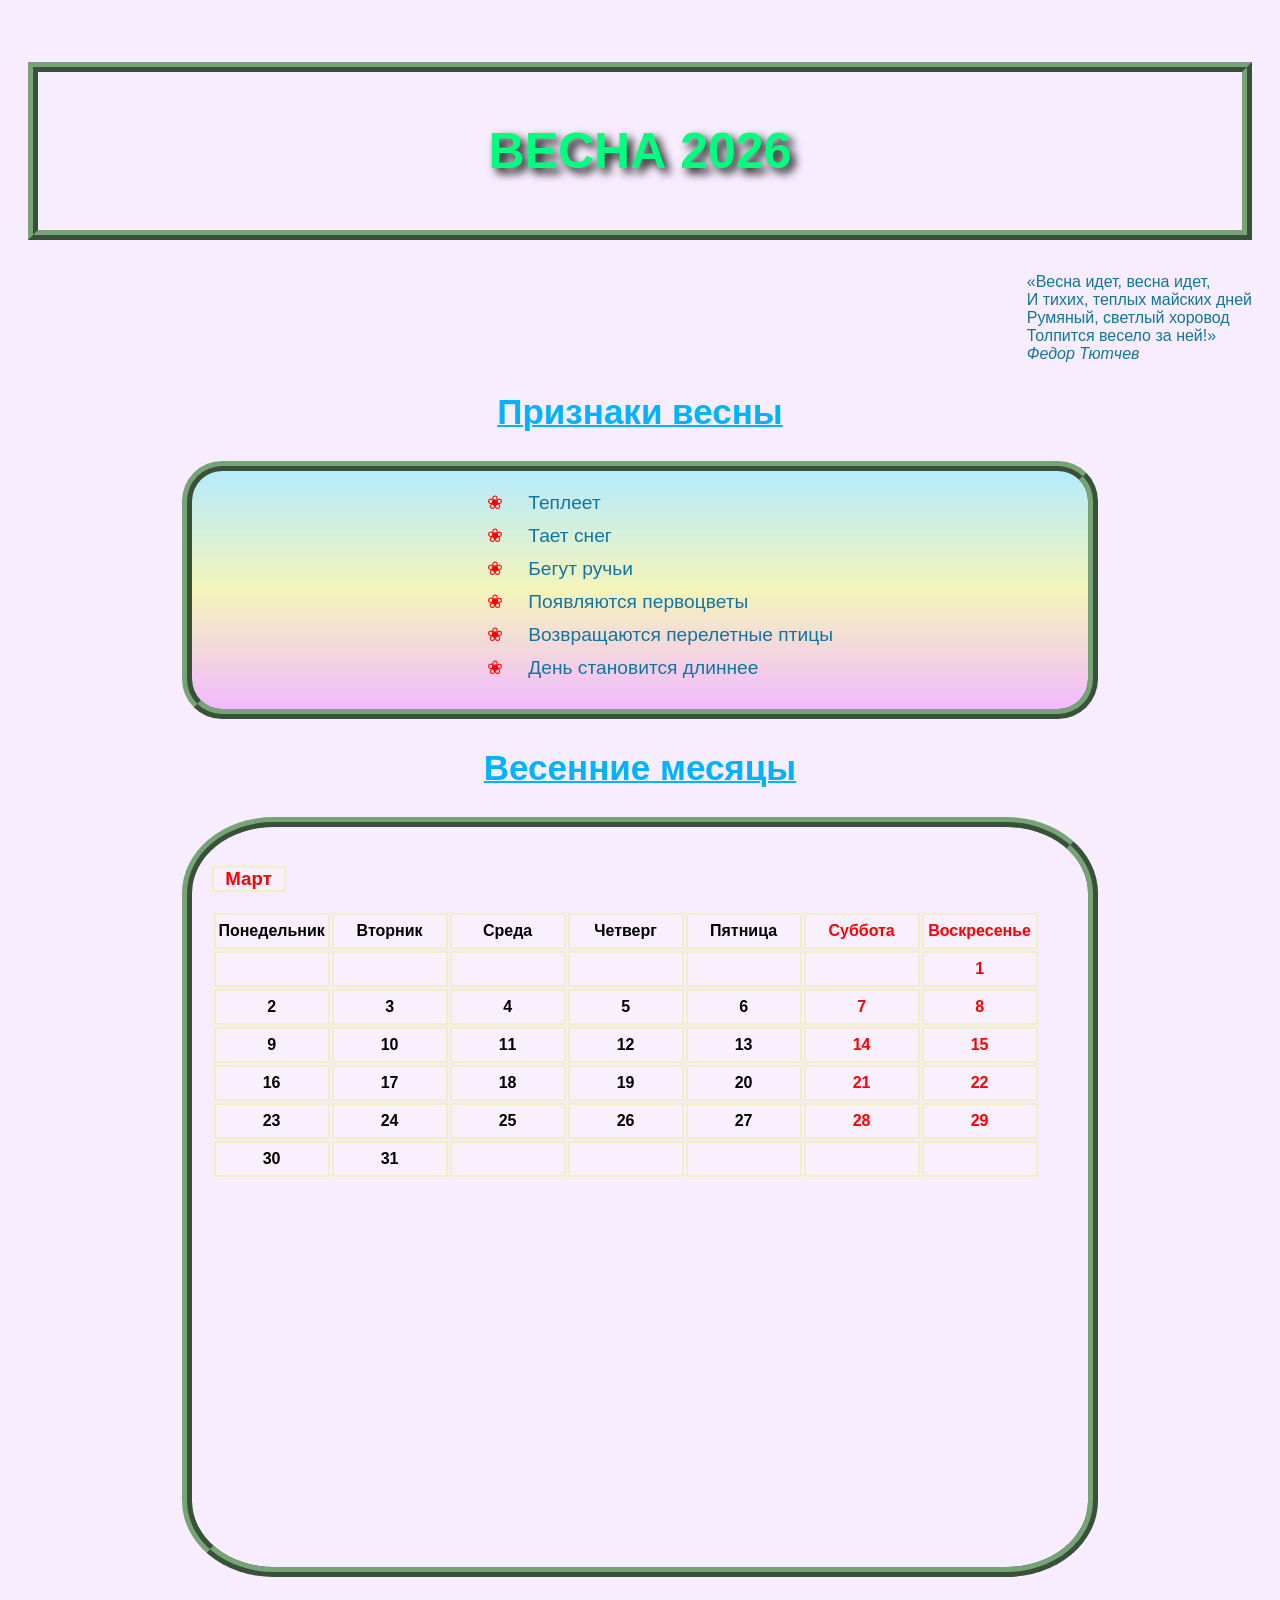
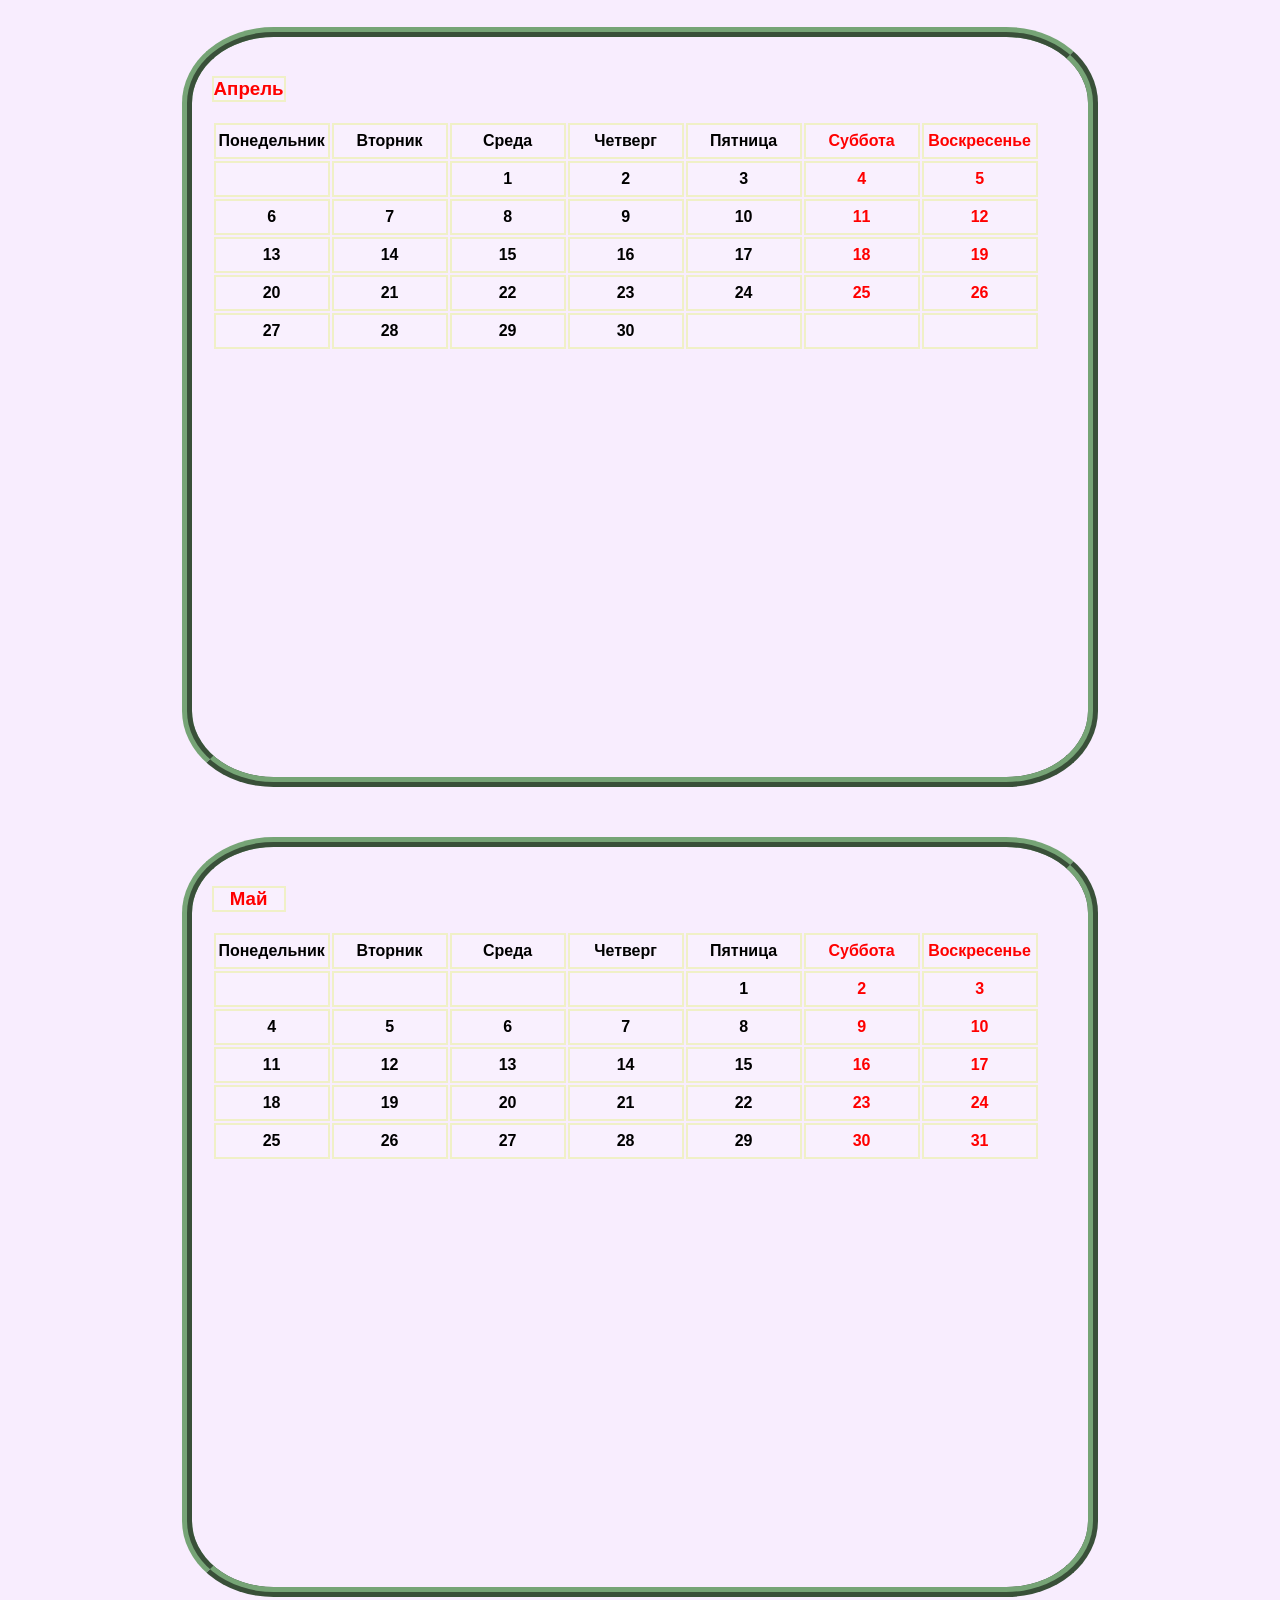
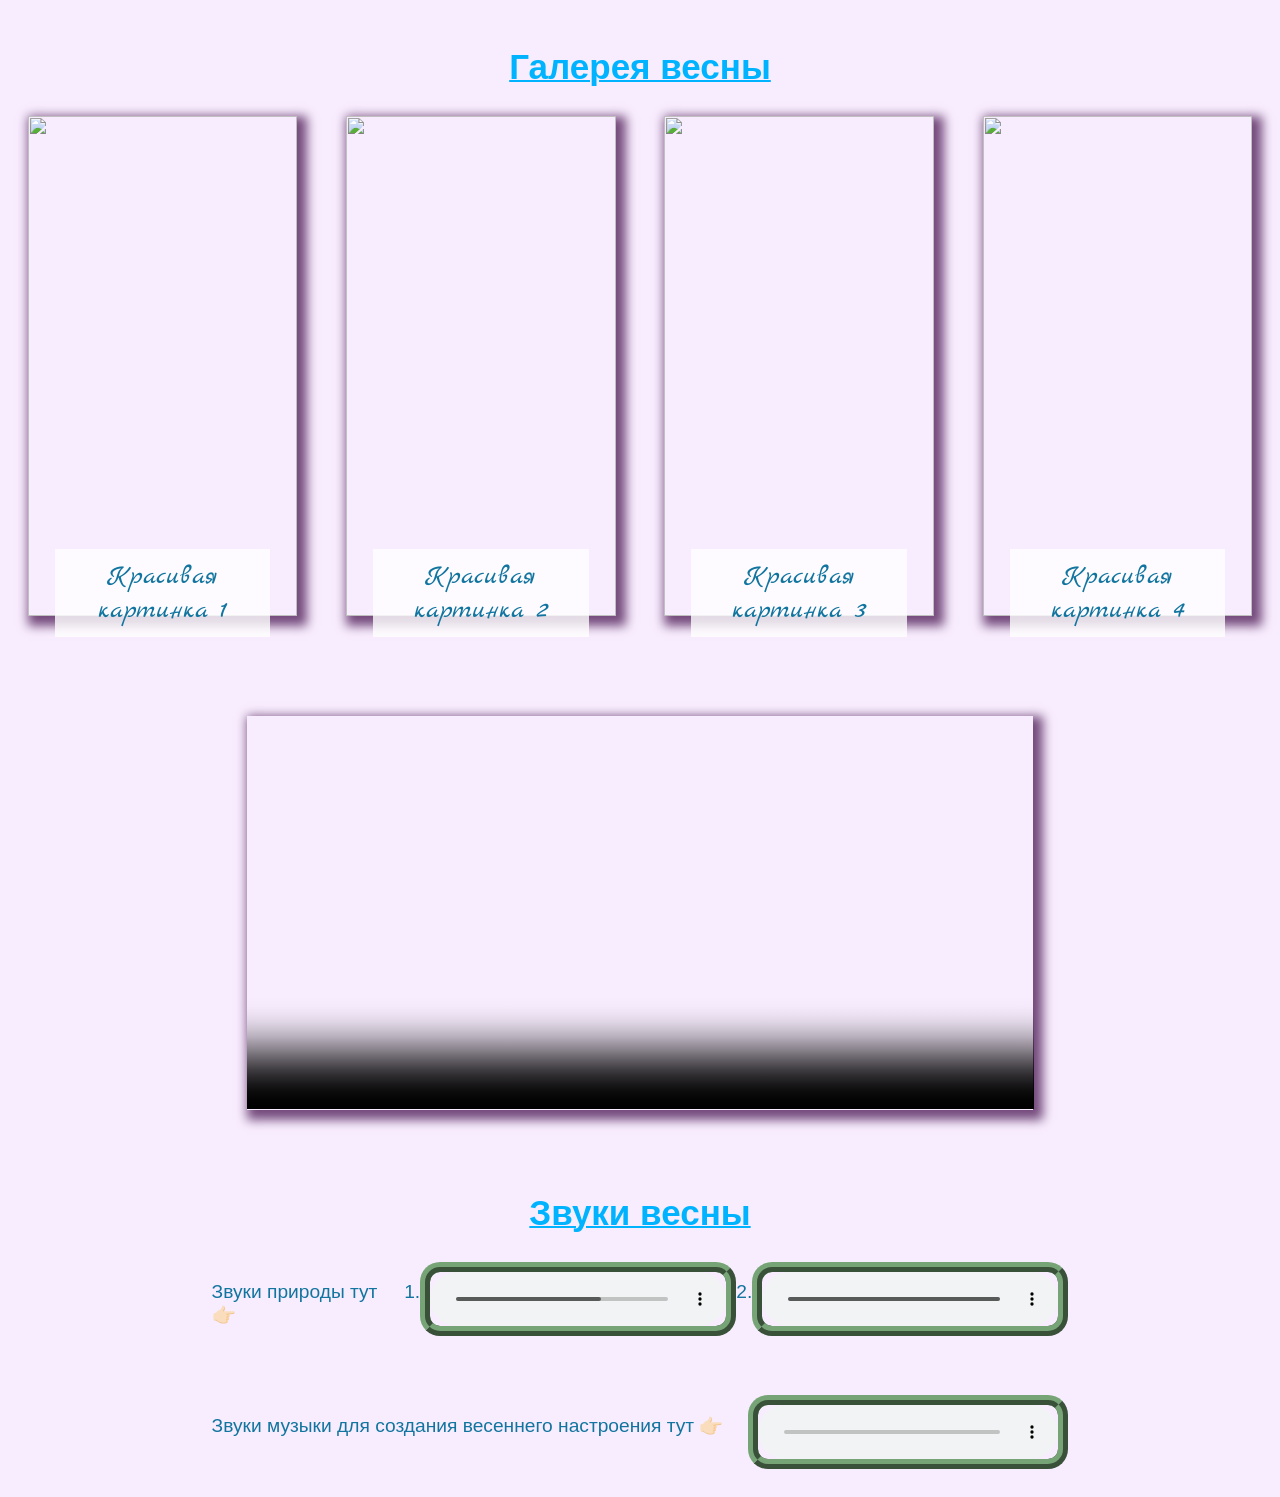
==== spring.html @ 1e2d11be "Add files via upload" ====
<!DOCTYPE html>
<html lang="ru">
<head>
    <meta charset="UTF-8">
    <meta name="viewport" content="width=device-width, initial-scale=1.0">
    <title>Весна</title>
    <link rel="stylesheet" href="seasons.css">
</head>
<body>
    <h1 style = 'background-image: url("https://pictures.pibig.info/uploads/posts/2023-04/1681261906_pictures-pibig-info-p-risunok-vesennii-dozhd-vkontakte-12.jpg"); 
    background-size: cover; 
    padding: 50px; 
    text-align: center; 
    color: springgreen;
    text-shadow: 5px 5px 10px black; 
    font-size: 50px;
    border: 10px ridge rgb(118, 164, 118)'>ВЕСНА 2026</h1>
<p id = "poem">
       <q>Весна идет, весна идет,<br>
И тихих, теплых майских дней<br>
Румяный, светлый хоровод<br>
Толпится весело за ней!</q><br>
      <cite>Федор Тютчев</cite>
</p>
<h2>Признаки весны</h2>
<section id="priznaki">
<ul>
<li>Теплеет</li>
<li>Тает снег</li>
<li>Бегут ручьи</li>
<li>Появляются первоцветы</li>
<li>Возвращаются перелетные птицы</li>
<li>День становится длиннее</li>
</ul>
</section>
<h2>Весенние месяцы</h2>
<ol>
<li class="march">
    <h3>Март</h3>
  <table>
    <thead>
        <th>Понедельник</th>
        <th>Вторник</th>
        <th>Среда</th>
        <th>Четверг</th>
        <th>Пятница</th>
        <th class = 'weekend'>Суббота</th>
        <th class = 'weekend'>Воскресенье</th>
    </thead>
<tr>
    <td></td>
    <td></td>
    <td></td>
    <td></td>
    <td></td>
    <td></td>
    <td class = 'weekend'>1</td>
</tr>
<tr>
    <td>2</td>
    <td>3</td>
    <td>4</td>
    <td>5</td>
    <td>6</td>
    <td class = 'weekend'>7</td>
    <td class = 'weekend'>8</td>
</tr>
<tr>
    <td>9</td>
    <td>10</td>
    <td>11</td>
    <td>12</td>
    <td>13</td>
    <td class = 'weekend'>14</td>
    <td class = 'weekend'>15</td>
</tr>
<tr>
    <td>16</td>
    <td>17</td>
    <td>18</td>
    <td>19</td>
    <td>20</td>
    <td class = 'weekend'>21</td>
    <td class = 'weekend'>22</td>
</tr>
<tr>
    <td>23</td>
    <td>24</td>
    <td>25</td>
    <td>26</td>
    <td>27</td>
    <td class = 'weekend'>28</td>
    <td class = 'weekend'>29</td>
</tr>
<tr>
    <td>30</td>
    <td>31</td>
    <td></td>
    <td></td>
    <td></td>
    <td></td>
    <td></td>
</tr>
</table>
<!-- <img src="https://i.pinimg.com/736x/4f/0c/9d/4f0c9d78fb6bd29482d034f718188f64.jpg" alt="">   -->
</li>
<li class = 'april'><h3>Апрель</h3>
  <table>
    <thead>
        <th>Понедельник</th>
        <th>Вторник</th>
        <th>Среда</th>
        <th>Четверг</th>
        <th>Пятница</th>
        <th class = 'weekend'>Суббота</th>
        <th class = 'weekend'>Воскресенье</th>
    </thead>
<tr>
    <td></td>
    <td></td>
    <td>1</td>
    <td>2</td>
    <td>3</td>
    <td class = 'weekend'>4</td>
    <td class = 'weekend'>5</td>
</tr>
<tr>
    <td>6</td>
    <td>7</td>
    <td>8</td>
    <td>9</td>
    <td>10</td>
    <td class = 'weekend'>11</td>
    <td class = 'weekend'>12</td>
</tr>
<tr>
    <td>13</td>
    <td>14</td>
    <td>15</td>
    <td>16</td>
    <td>17</td>
    <td class = 'weekend'>18</td>
    <td class = 'weekend'>19</td>
</tr>
<tr>
    <td>20</td>
    <td>21</td>
    <td>22</td>
    <td>23</td>
    <td>24</td>
    <td class = 'weekend'>25</td>
    <td class = 'weekend'>26</td>
</tr>
<tr>
    <td>27</td>
    <td>28</td>
    <td>29</td>
    <td>30</td>
    <td></td>
    <td></td>
    <td></td>
</tr>
</table>  
<!-- <img src="https://img-fotki.yandex.ru/get/9254/86441892.943/0_1167e1_9d5d6444_XL.jpg" alt=""> -->
</li>
<li class = 'may'><h3>Май</h3>
  <table>
    <thead>
        <th>Понедельник</th>
        <th>Вторник</th>
        <th>Среда</th>
        <th>Четверг</th>
        <th>Пятница</th>
        <th class = 'weekend'>Суббота</th>
        <th class = 'weekend'>Воскресенье</th>
    </thead>
    <tr>
    <td></td>
    <td></td>
    <td></td>
    <td></td>
    <td>1</td>
    <td class = 'weekend'>2</td>
    <td class = 'weekend'>3</td>
</tr>
<tr>
    <td>4</td>
    <td>5</td>
    <td>6</td>
    <td>7</td>
    <td>8</td>
    <td class = 'weekend'>9</td>
    <td class = 'weekend'>10</td>
</tr>
<tr>
    <td>11</td>
    <td>12</td>
    <td>13</td>
    <td>14</td>
    <td>15</td>
    <td class = 'weekend'>16</td>
    <td class = 'weekend'>17</td>
</tr>
<tr>
    <td>18</td>
    <td>19</td>
    <td>20</td>
    <td>21</td>
    <td>22</td>
    <td class = 'weekend'>23</td>
    <td class = 'weekend'>24</td>
</tr>
<tr>
    <td>25</td>
    <td>26</td>
    <td>27</td>
    <td>28</td>
    <td>29</td>
    <td class = 'weekend'>30</td>
    <td class = 'weekend'>31</td>
</tr>
</table>
<!-- <img src="https://cdn.myslo.ru/Content/Contents/7e/00/bbe6-8114-4cbf-9628-15a6b4bb5f5a/12abc459-2d85-486b-8e3b-3a6165fcfefd.jpg" alt="">   -->
</li>
</ol>
<h2>Галерея весны</h2>
<section id = "gallery">
    <figure>
        <img src="https://plus.unsplash.com/premium_photo-1673799490772-2ea0b711e43b?w=600&auto=format&fit=crop&q=60&ixlib=rb-4.1.0&ixid=M3wxMjA3fDB8MHxzZWFyY2h8MXx8c3ByaW5nfGVufDB8fDB8fHww" alt="">
        <figcaption>Красивая картинка 1</figcaption>
    </figure>
    <figure>
         <img src= "https://images.unsplash.com/photo-1522748906645-95d8adfd52c7?w=600&auto=format&fit=crop&q=60&ixlib=rb-4.1.0&ixid=M3wxMjA3fDB8MHxzZWFyY2h8Nnx8c3ByaW5nfGVufDB8fDB8fHww" alt="">
        <figcaption>Красивая картинка 2</figcaption>
    </figure>
    <figure>
         <img src="https://images.unsplash.com/photo-1493589976221-c2357c31ad77?q=80&w=687&auto=format&fit=crop&ixlib=rb-4.1.0&ixid=M3wxMjA3fDB8MHxwaG90by1wYWdlfHx8fGVufDB8fHx8fA%3D%3D" alt="">
        <figcaption>Красивая картинка 3</figcaption>
    </figure>
    <figure>
         <img src="https://images.unsplash.com/photo-1597205820234-31fd66836ca2?w=600&auto=format&fit=crop&q=60&ixlib=rb-4.1.0&ixid=M3wxMjA3fDB8MHxzZWFyY2h8NTB8fHNwcmluZ3xlbnwwfHwwfHx8MA%3D%3D" alt="">
        <figcaption>Красивая картинка 4</figcaption>
    </figure>
</section>
<section id = "film">
    <video src="video/6015597-cherry-blossom-1920x1080_NgDYeVr4.mp4" controls poster="https://images.unsplash.com/photo-1503919483171-9ffc1debc390?q=80&w=1170&auto=format&fit=crop&ixlib=rb-4.1.0&ixid=M3wxMjA3fDB8MHxwaG90by1wYWdlfHx8fGVufDB8fHx8fA%3D%3D"></video>
</section>
<h2>Звуки весны</h2>
<section id = "sounds">
    <p>Звуки природы тут 👉🏻</p>
    <p>1.</p><audio src="audio/zvuk-vesennej-kapeli-1.mp3" controls></audio>
    <p>2.</p><audio src="audio/spring-forest-birds-sounds.mp3" controls></audio>
</section>
<section id = "music">
    <p>Звуки музыки для создания весеннего настроения тут 👉🏻</p><audio src="http://radio.promedia.ru/jazzfm-feo" controls></audio>
</section>
</body>
</html>
---- seasons.css ----
body{
    background-color: rgb(248, 237, 254);
    padding: 20px;
    font-family:'Lucida Sans', 'Lucida Sans Regular', 'Lucida Grande', 'Lucida Sans Unicode', Geneva, Verdana, sans-serif;
}

#poem{
    width: fit-content;
    margin-left: auto;
    color: rgb(18, 117, 159);
    /* border: 2px solid black;    */
}

ul li{
 list-style-type: none;
 margin-bottom: 10px;
 color: rgb(18, 117, 159);
}

ul li::before{
  content: '❀ ';
  color: red;
  margin-right: 20px;
}

ul{
    width: fit-content;
    margin: auto;
    font-size: 1.2em;
}

h2{
    color: rgb(0, 179, 255);
    text-decoration: 2px underline rgb(0, 179, 255);
   font-size: 35px;
   text-align: center;
}

.weekend{
    color: red;
}

th, td{
    border: 2px solid rgb(240, 240, 199);
    width: 110px;
    height: 30px;
    text-align: center;
    font-weight:bolder;
    background-color: rgba(249, 242, 253, 0.4);
}

th:hover, td:hover{
    background-color: rgba(249, 242, 253, 0.8);
}

h3{
    color: red;
    background-color: rgba(249, 242, 253, 0.4);
    width: 70px;
    text-align: center; 
    border: 2px solid rgb(240, 240, 199);
}

/* img{
    width: 400px;
} */

.april{
    background-image: url(https://img-fotki.yandex.ru/get/9254/86441892.943/0_1167e1_9d5d6444_XL.jpg);
}

.may{
    background-image: url(https://cdn.myslo.ru/Content/Contents/7e/00/bbe6-8114-4cbf-9628-15a6b4bb5f5a/12abc459-2d85-486b-8e3b-3a6165fcfefd.jpg);
}

.march{
    background-image: url(https://i.pinimg.com/736x/4f/0c/9d/4f0c9d78fb6bd29482d034f718188f64.jpg);
}

.march, .april, .may{
    width: 70%;
    height: 700px;
    background-repeat: no-repeat;
    background-size: cover;
    padding: 20px;
    margin: auto;
    margin-bottom: 50px;
    border-radius: 10%;  
    border: 10px ridge rgb(118, 164, 118); 
}


ol{
    margin: 0;
    /* list-style-position: inside; */
    list-style-type: none;
    padding: 0;
}

#priznaki{
    background: linear-gradient(#82eafa90, #f0fa828b, #efa8ffbc);
    width: 70%;
    margin: auto;
    border-radius: 40px;
    border: 10px ridge rgb(118, 164, 118);
    padding: 20px;
}

#gallery{
    display: flex;
    justify-content: space-between;
}

#gallery figure{
    width: 22%;
    height: 500px;
    margin: 0;
    box-shadow: 5px 5px 10px 5px #754B7D;
    position: relative;
}

figure img{
    width: 100%;
    height: 500px;
    object-fit: cover;
    position: relative;
    z-index: -1;
}

figure{
    transition: 0.5s;
}

figure:hover{
    transform: scale(1.1);
}


@font-face {
    font-family: marck;
    src: url(fonts/Marck_Script/MarckScript-Regular.ttf);
}

figcaption{
    text-align: center;
    font-family: marck;
    font-size: 1.7em;
    margin: -71px auto;
    /* width: fit-content; */
    background-color: rgba(255, 255, 255, 0.796);
    padding: 10px;
    box-sizing: border-box;
    z-index: 1;
    width: 80%;
    color: rgb(18, 117, 159);
}

#film{
   text-align: center;
   padding: 50px;
   margin-top: 50px;
}

#film video{
    width: 70%;
    box-shadow: 5px 5px 10px 5px #754B7D;
}

#music{
    width: 70%;
    display: flex;
    color: rgb(18, 117, 159);
    font-size: 1.2em;
    justify-content: space-between;
    margin: auto;
    margin-top: 50px;
}

audio{
     border: 10px ridge rgb(118, 164, 118);
     border-radius: 20px; 
}

#sounds{
    width: 70%;
    display: flex;
    color: rgb(18, 117, 159);
    font-size: 1.2em;
    justify-content: space-between;
    margin: auto;
}
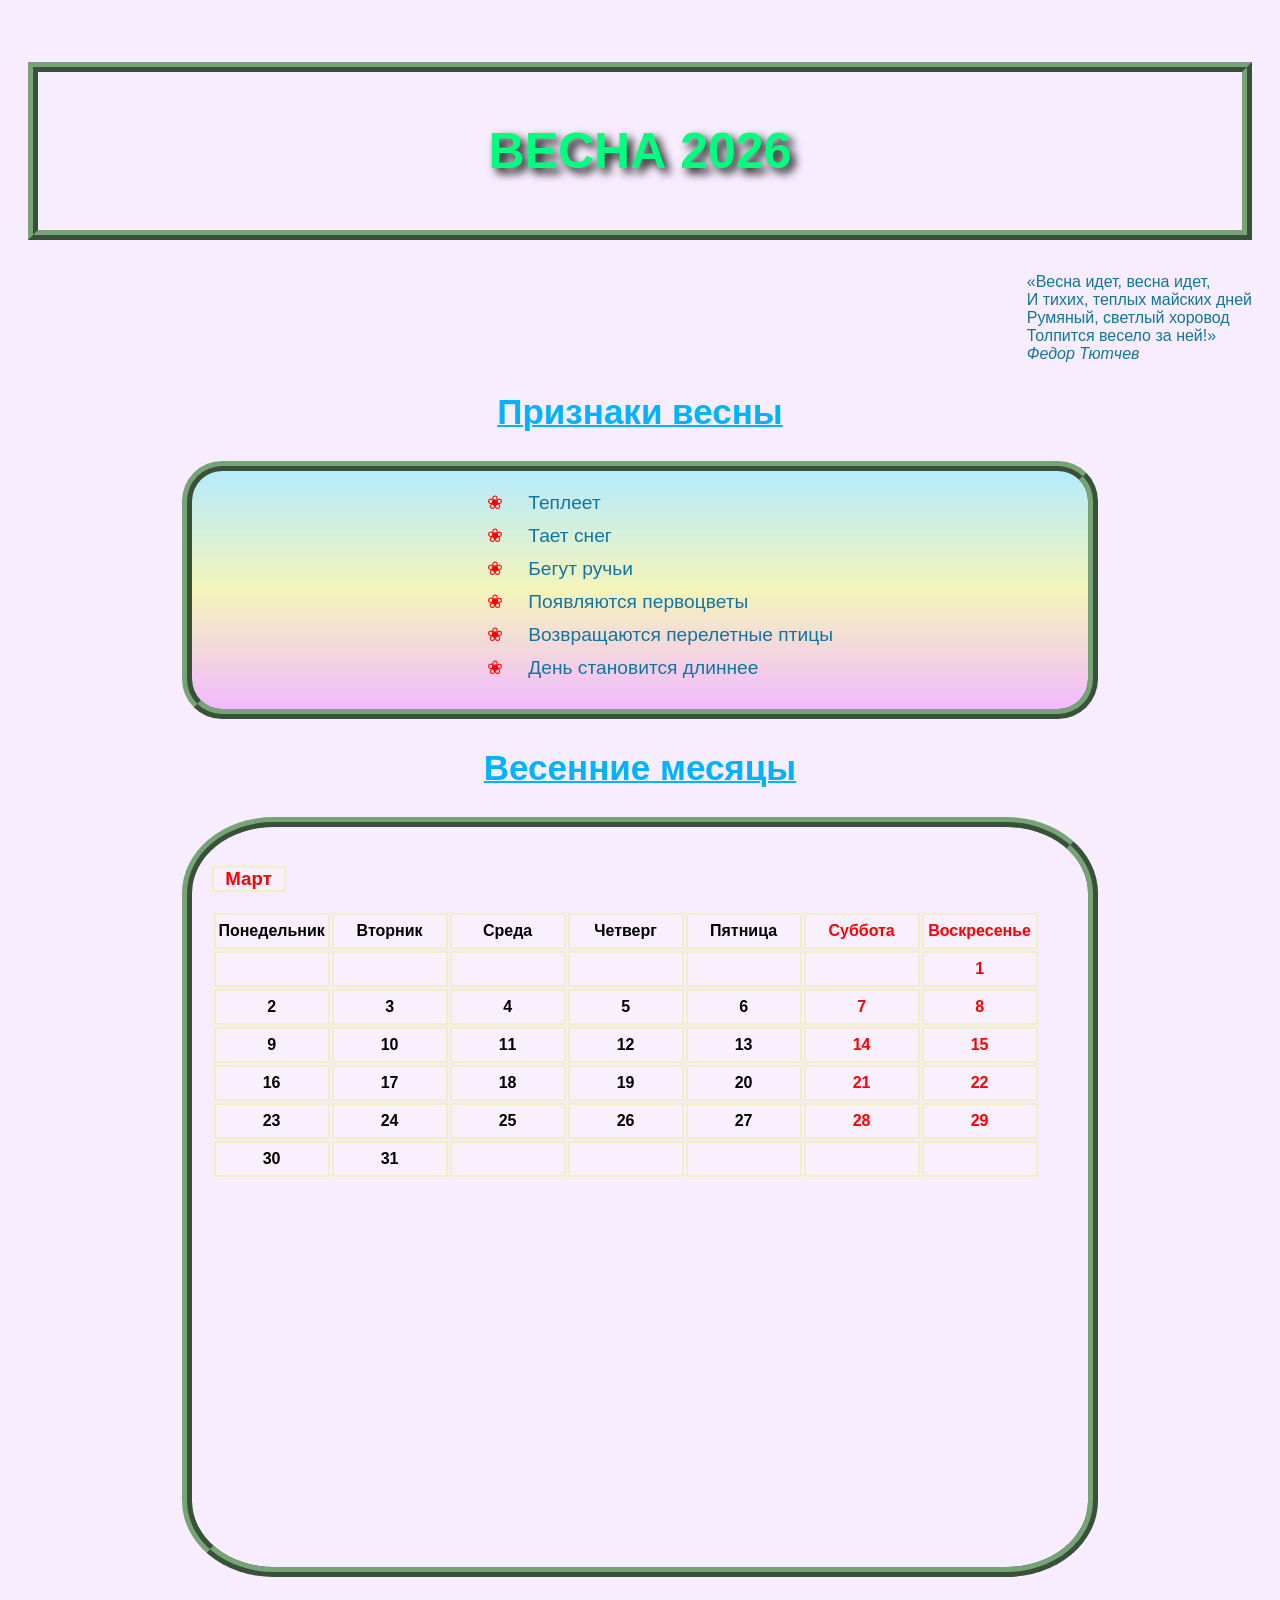
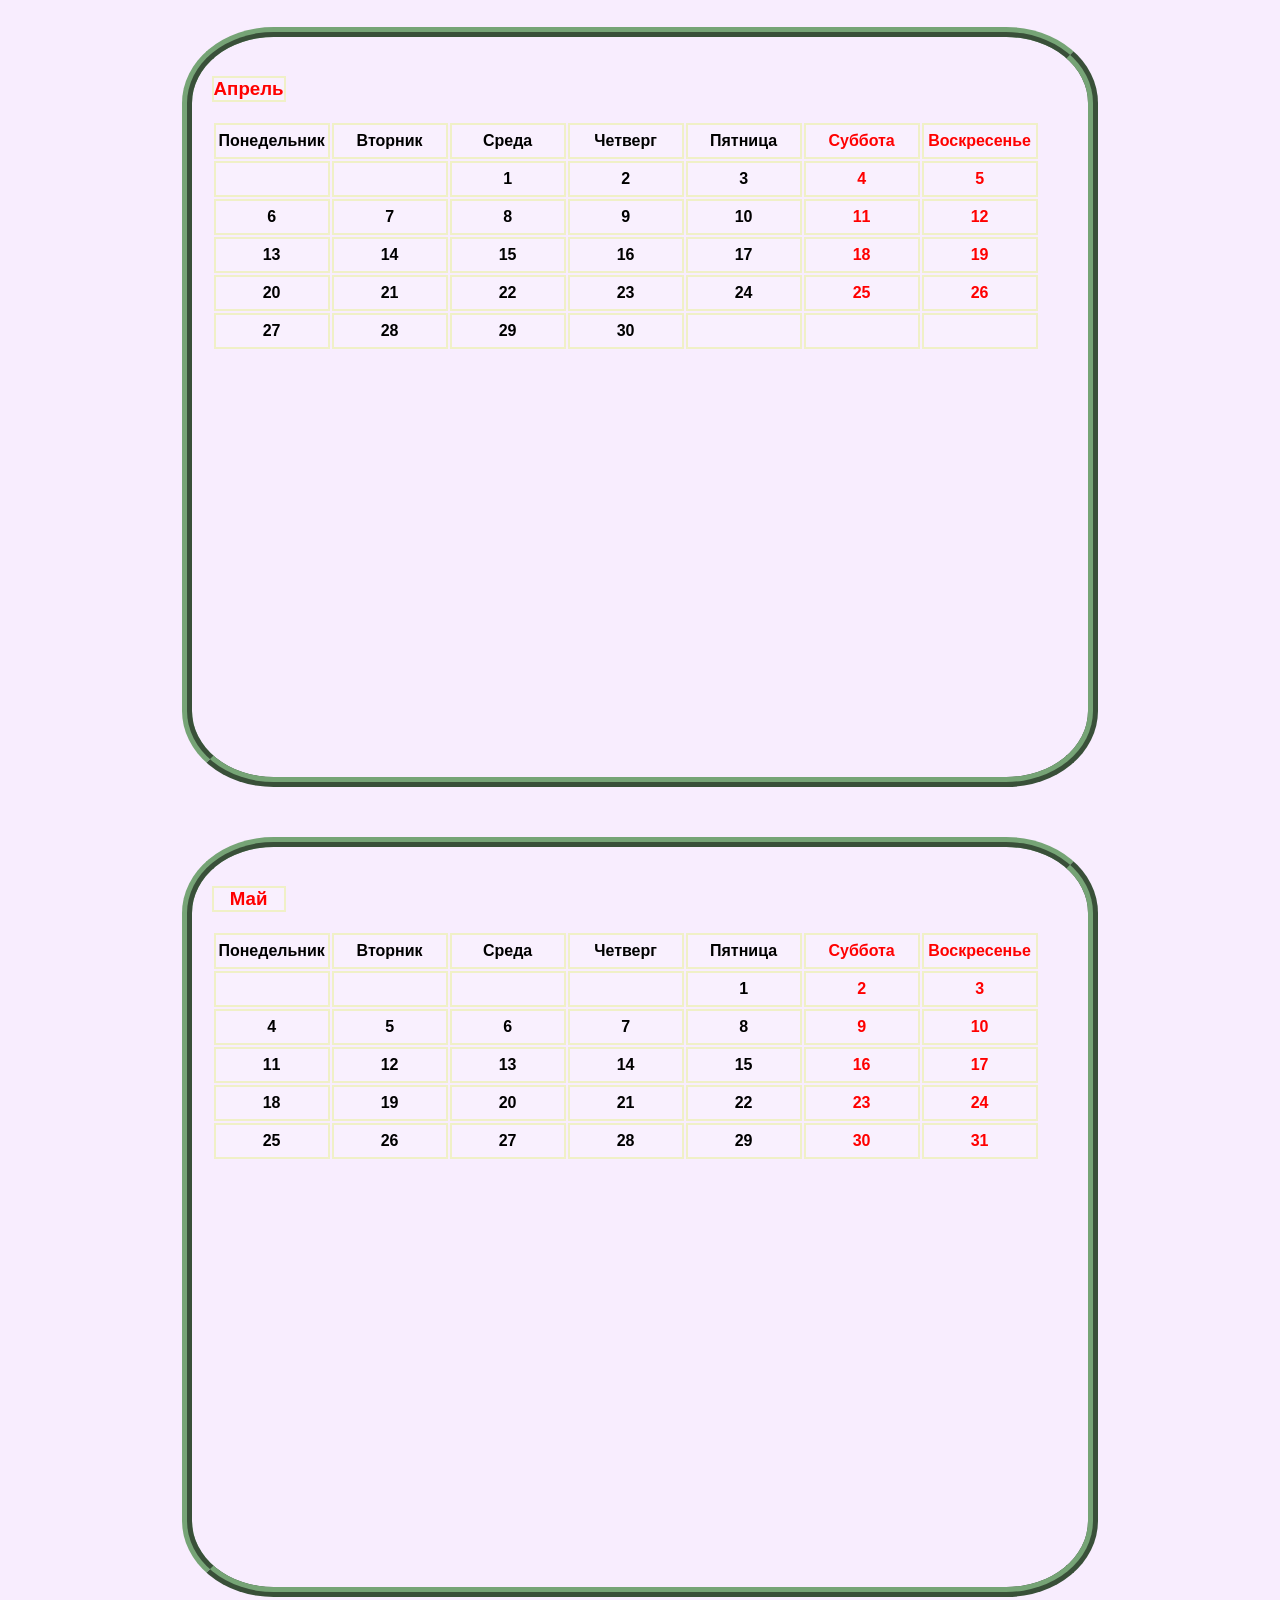
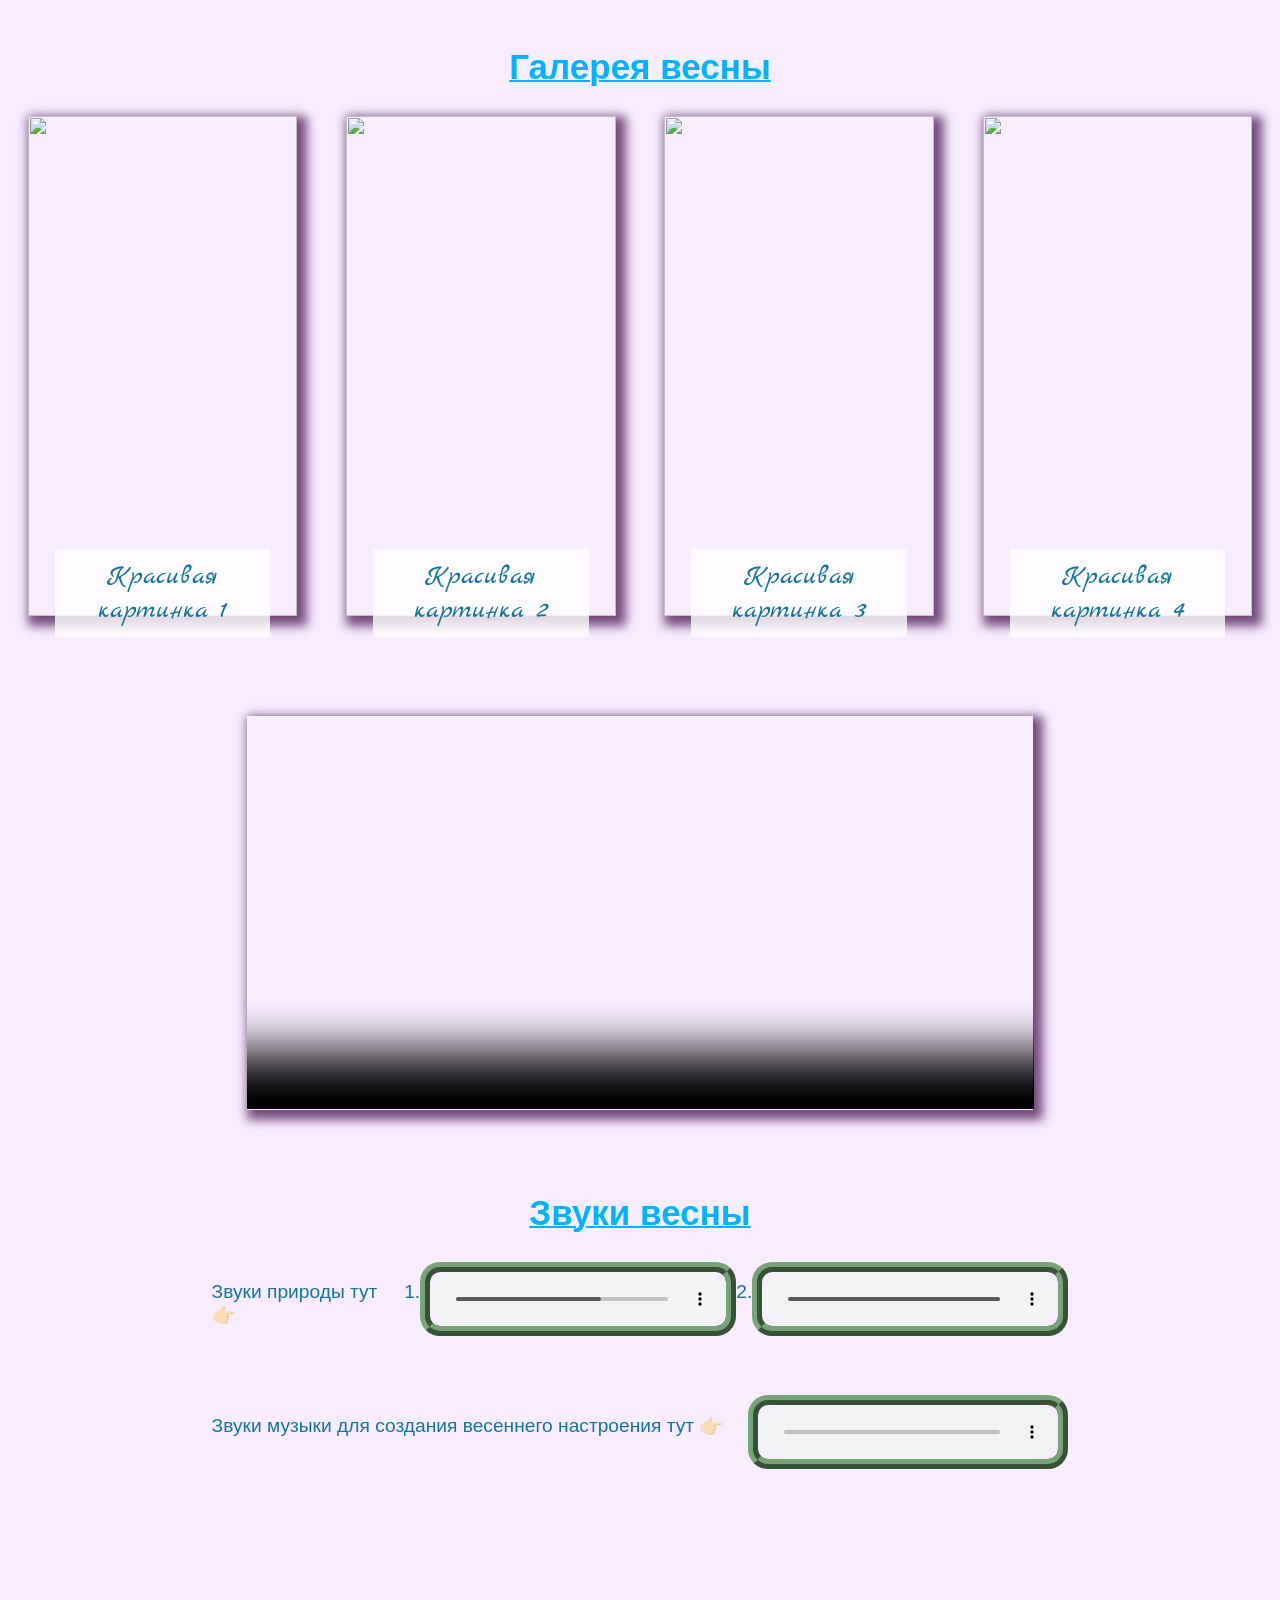
==== commit abc54545: "Add files via upload" ====
--- a/spring.html
+++ b/spring.html
@@ -243,7 +243,7 @@
     </figure>
 </section>
 <section id = "film">
-    <video src="video/6015597-cherry-blossom-1920x1080_NgDYeVr4.mp4" controls poster="https://images.unsplash.com/photo-1503919483171-9ffc1debc390?q=80&w=1170&auto=format&fit=crop&ixlib=rb-4.1.0&ixid=M3wxMjA3fDB8MHxwaG90by1wYWdlfHx8fGVufDB8fHx8fA%3D%3D"></video>
+    <video src="video/output(js-video-converter.com).mov" controls poster="https://images.unsplash.com/photo-1503919483171-9ffc1debc390?q=80&w=1170&auto=format&fit=crop&ixlib=rb-4.1.0&ixid=M3wxMjA3fDB8MHxwaG90by1wYWdlfHx8fGVufDB8fHx8fA%3D%3D"></video>
 </section>
 <h2>Звуки весны</h2>
 <section id = "sounds">
@@ -254,5 +254,9 @@
 <section id = "music">
     <p>Звуки музыки для создания весеннего настроения тут 👉🏻</p><audio src="http://radio.promedia.ru/jazzfm-feo" controls></audio>
 </section>
+<section>
+   <iframe src="https://prezi.com/p/embed/gPizrVPCdvZwmnQod56D/" id="iframe_container" frameborder="0" webkitallowfullscreen="" mozallowfullscreen="" allowfullscreen="" allow="autoplay; fullscreen" height="315" width="560"></iframe>
+</section>
+<section><iframe src="https://answergarden.ch/embed/5015653" width="640px" height="400px" style="border: none;" scrolling="no" frameborder="0" title="AnswerGarden" allowTransparency="true"><p><a href="https://answergarden.ch/5015653">Go to AnswerGarden</a></p></iframe></section>
 </body>
 </html>
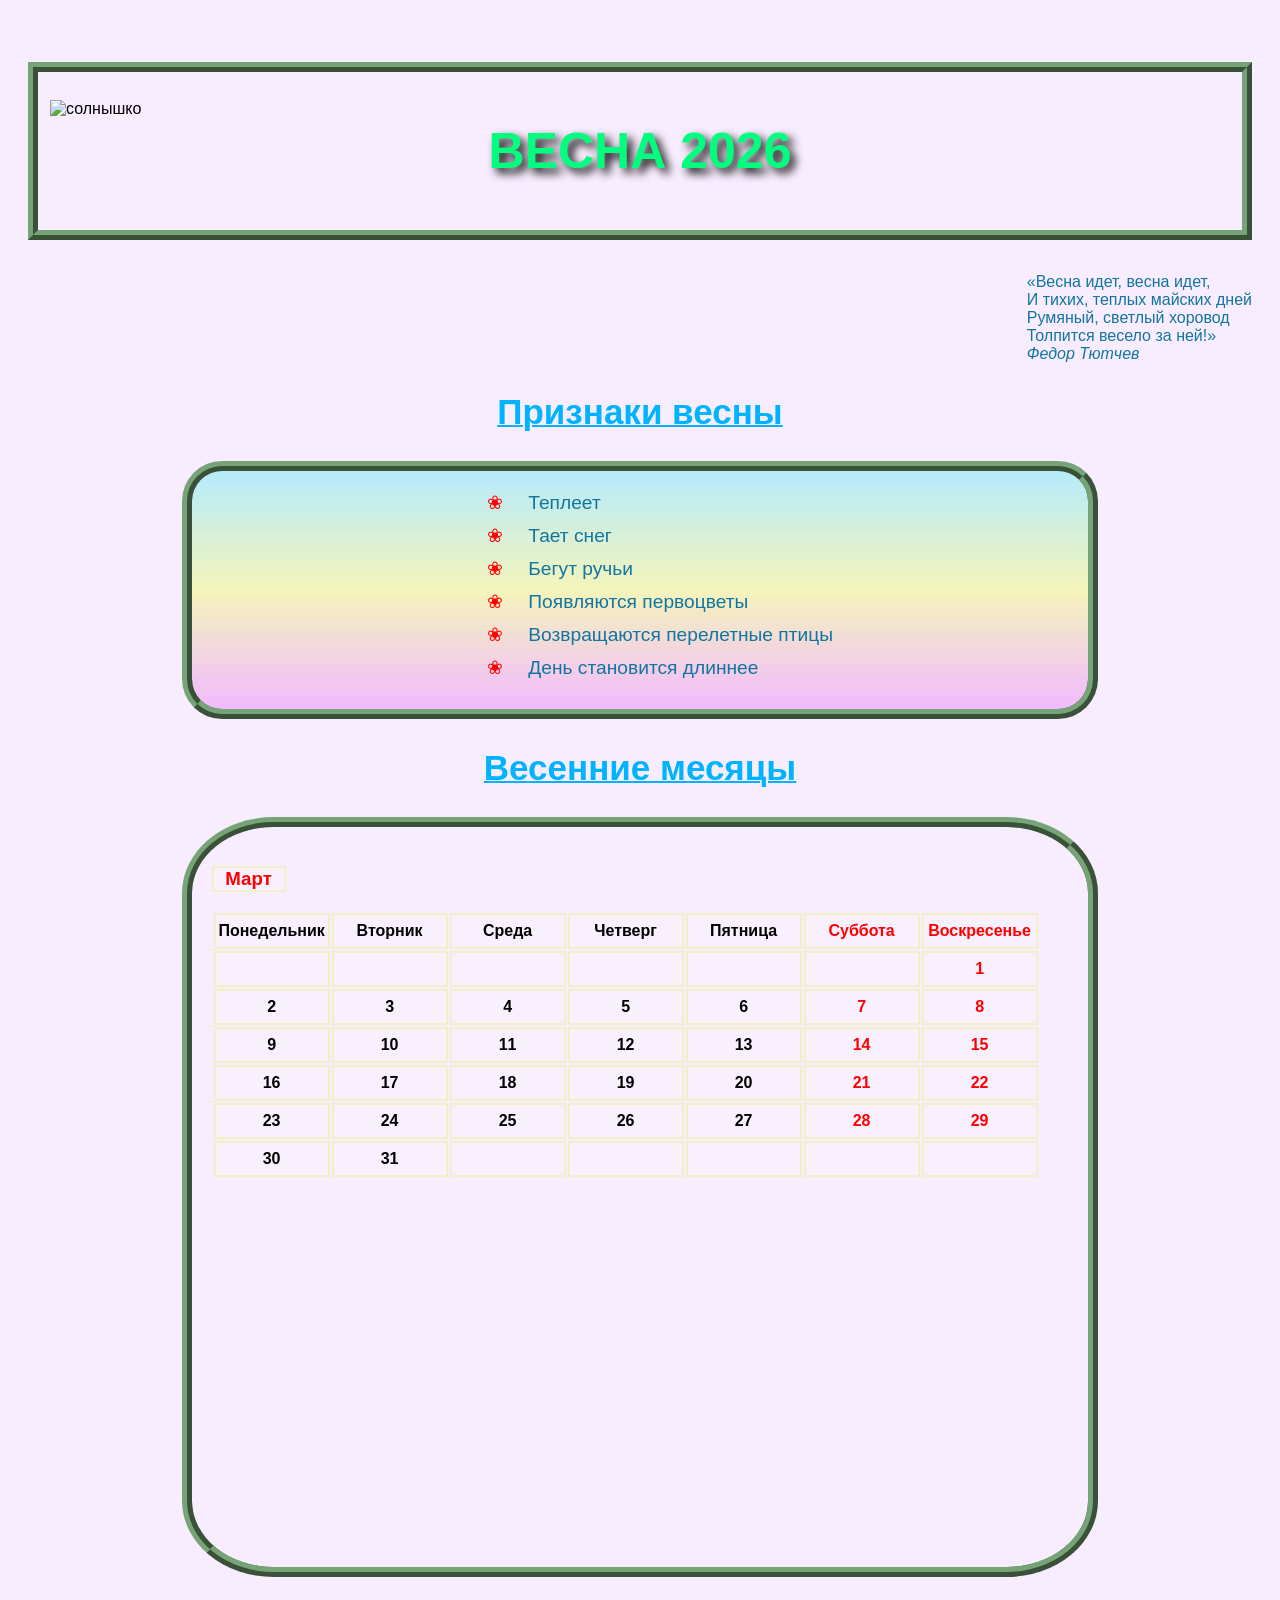
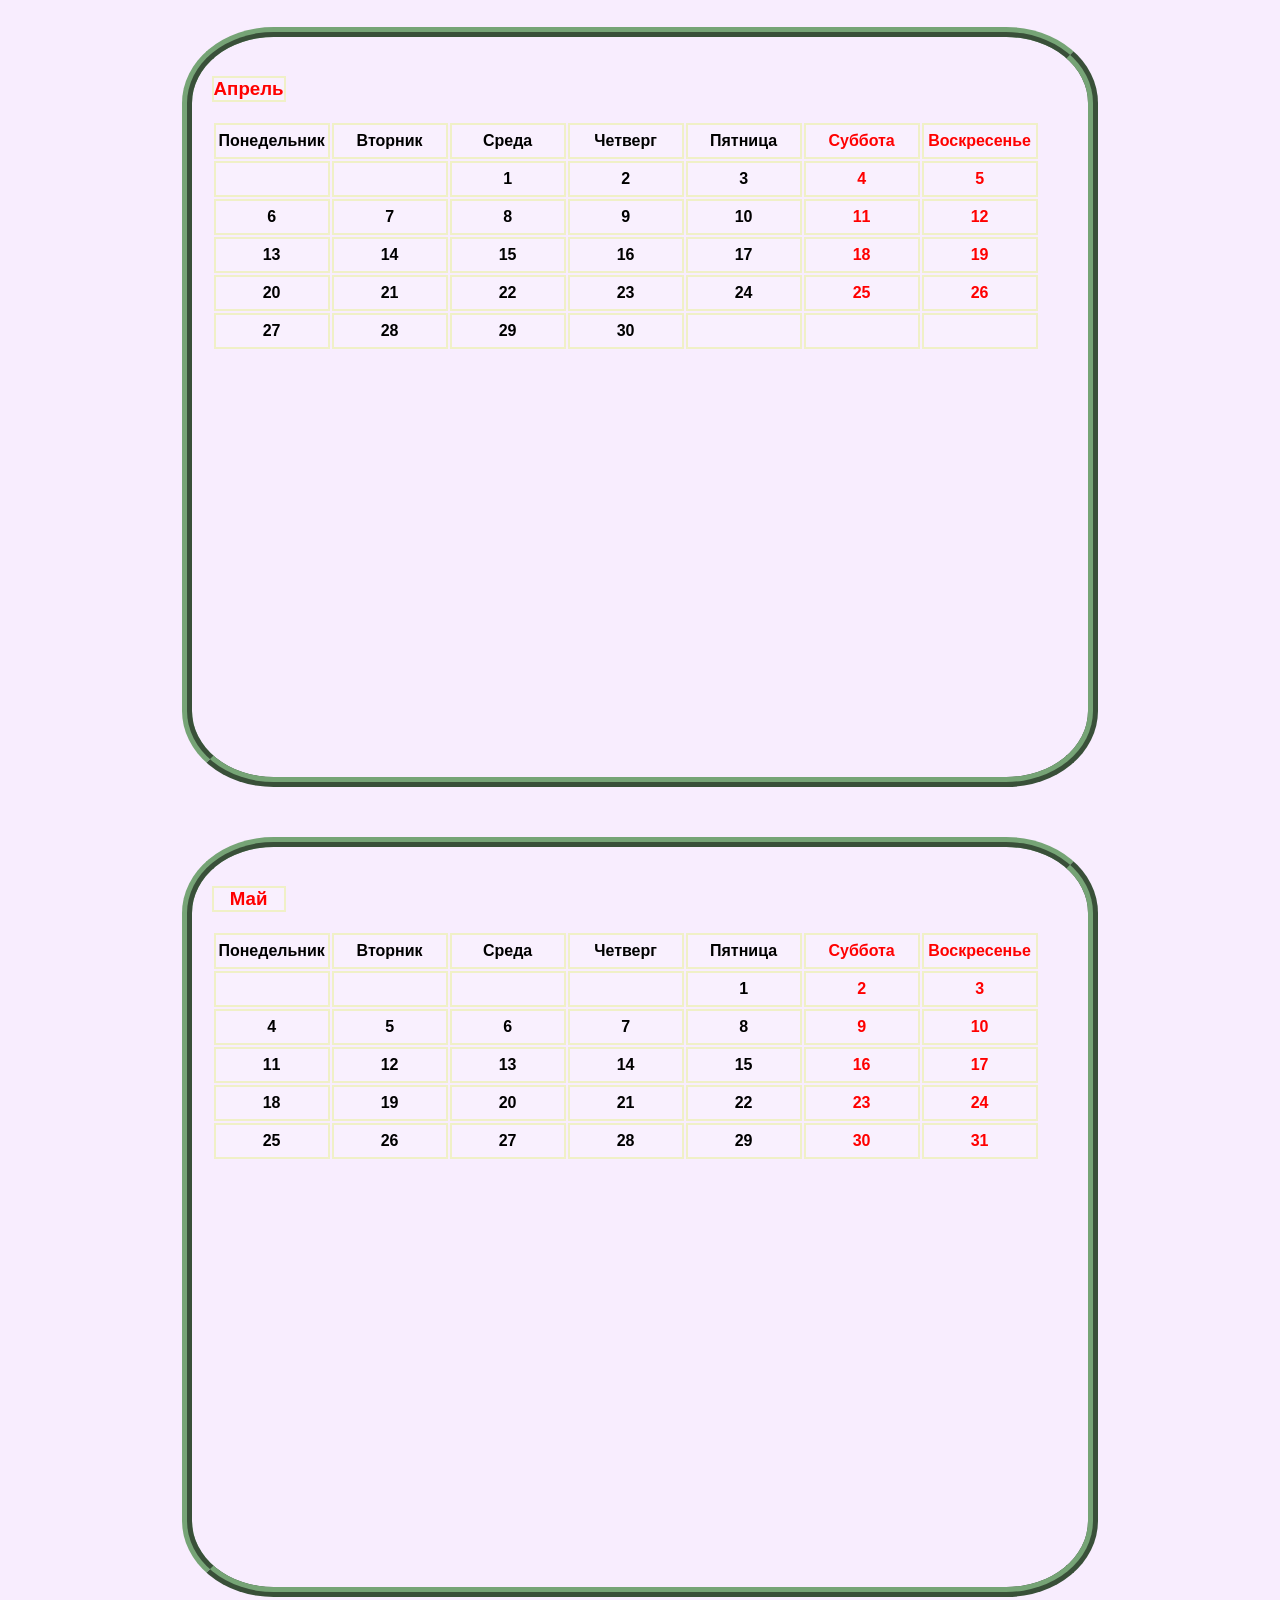
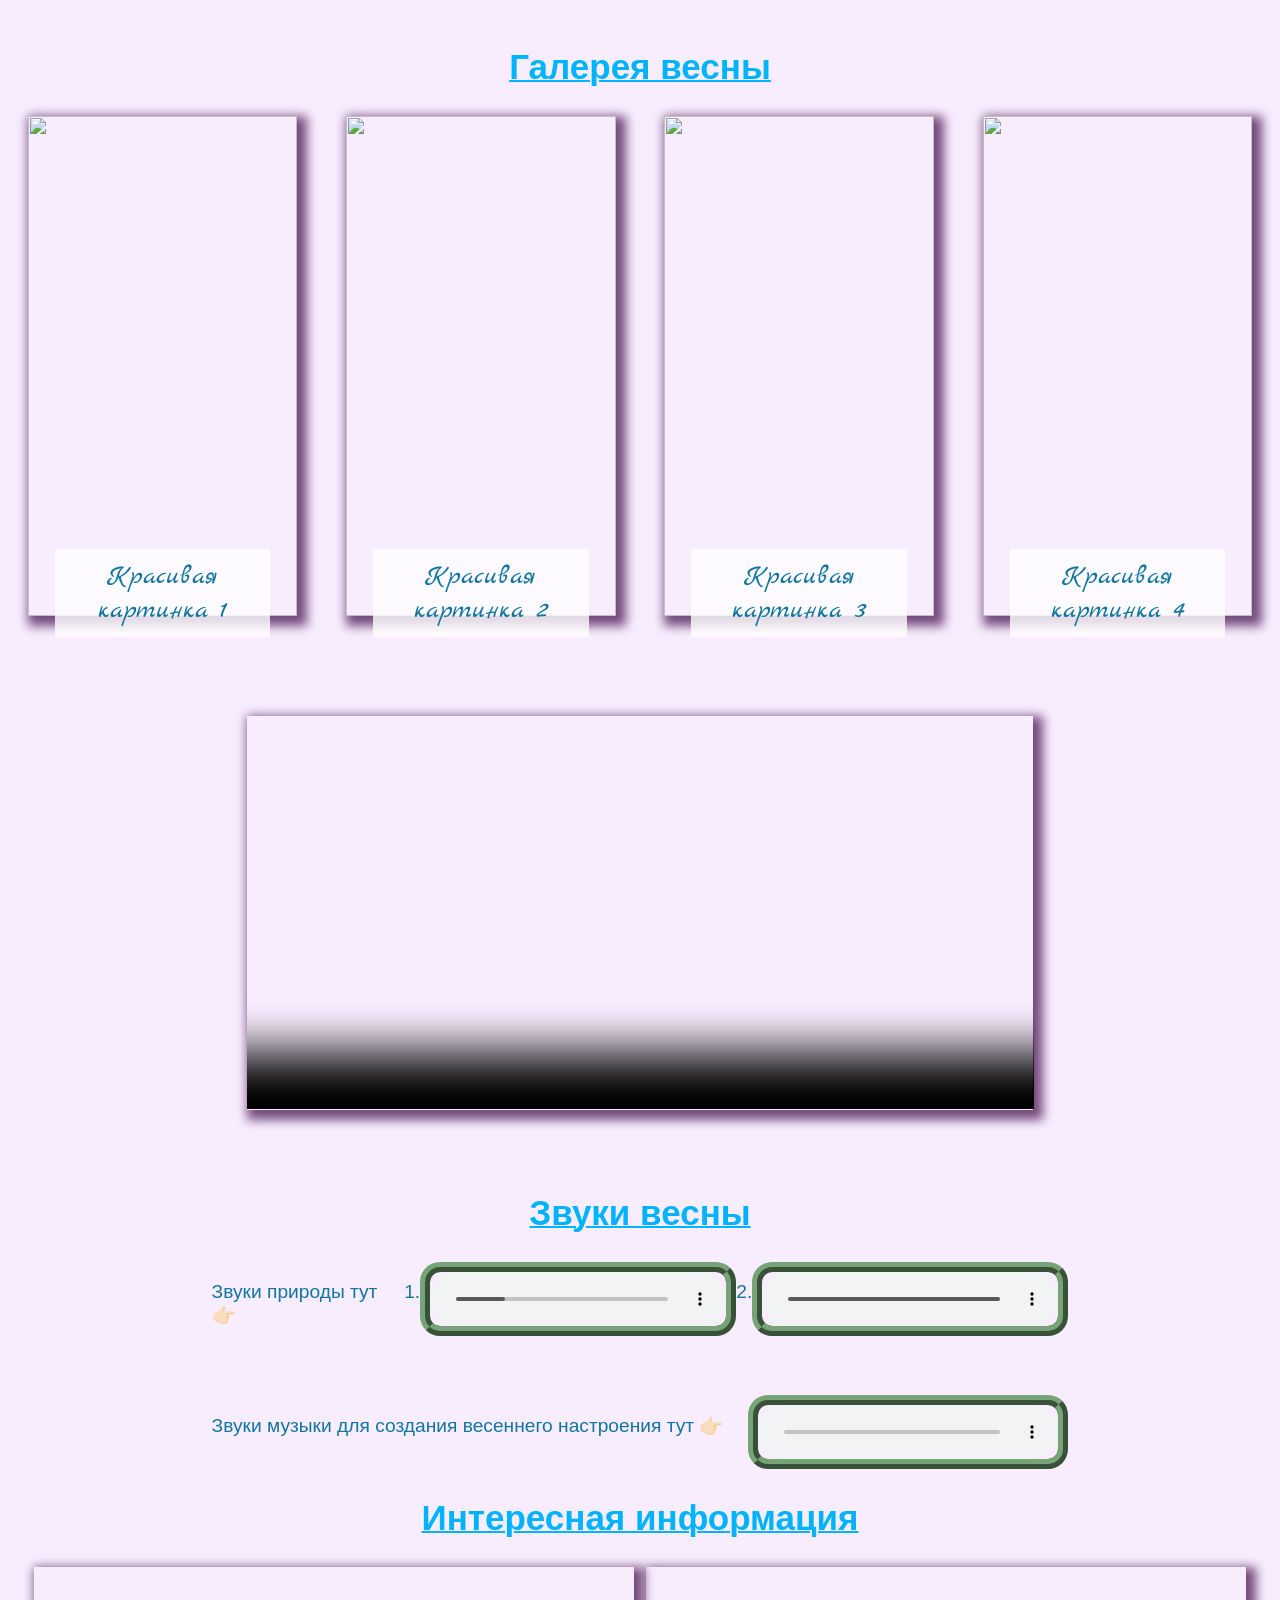
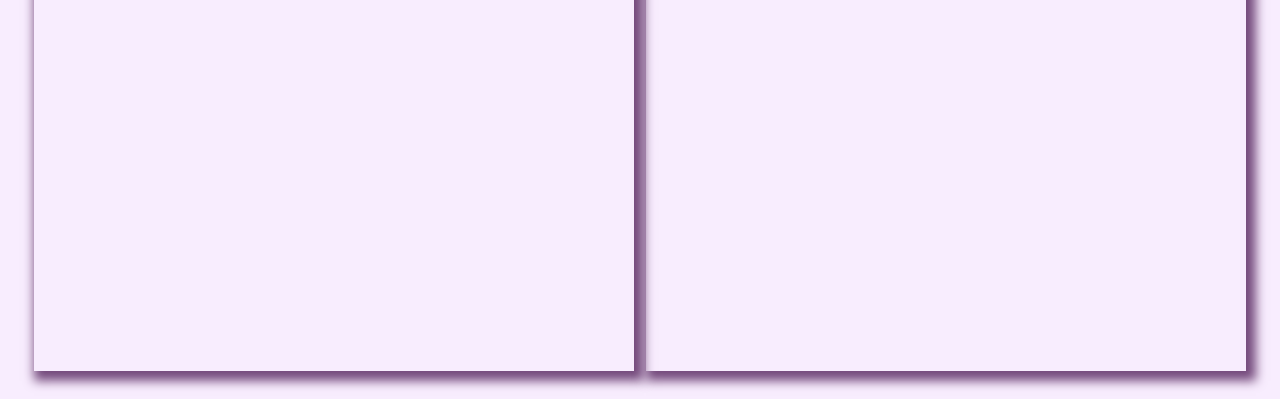
==== commit 2db8e86a: "Add files via upload" ====
--- a/spring.html
+++ b/spring.html
@@ -4,7 +4,7 @@
     <meta charset="UTF-8">
     <meta name="viewport" content="width=device-width, initial-scale=1.0">
     <title>Весна</title>
-    <link rel="stylesheet" href="seasons.css">
+    <link rel="stylesheet" href="spring.css">
 </head>
 <body>
     <h1 style = 'background-image: url("https://pictures.pibig.info/uploads/posts/2023-04/1681261906_pictures-pibig-info-p-risunok-vesennii-dozhd-vkontakte-12.jpg"); 
@@ -254,9 +254,22 @@
 <section id = "music">
     <p>Звуки музыки для создания весеннего настроения тут 👉🏻</p><audio src="http://radio.promedia.ru/jazzfm-feo" controls></audio>
 </section>
-<section>
+<!-- <section id = "iframe1">
    <iframe src="https://prezi.com/p/embed/gPizrVPCdvZwmnQod56D/" id="iframe_container" frameborder="0" webkitallowfullscreen="" mozallowfullscreen="" allowfullscreen="" allow="autoplay; fullscreen" height="315" width="560"></iframe>
-</section>
-<section><iframe src="https://answergarden.ch/embed/5015653" width="640px" height="400px" style="border: none;" scrolling="no" frameborder="0" title="AnswerGarden" allowTransparency="true"><p><a href="https://answergarden.ch/5015653">Go to AnswerGarden</a></p></iframe></section>
+</section> -->
+<h2>Интересная информация</h2>
+<div>
+<section id = "iframe2">
+    <iframe src="https://answergarden.ch/embed/5017129" width="600px" height="400px" style="border: none;" scrolling="no" frameborder="0" title="AnswerGarden" allowTransparency="true">
+        <p>
+            <a href="https://answergarden.ch/5017129">Go to AnswerGarden</a>
+        </p>
+    </iframe>
+</section>
+<section id = "iframe3">
+    <iframe src="https://kartaslov.ru/значение-слова/весна" frameborder="0" width="600px" height="400px"></iframe>
+</section>
+</div>
+<img src="img/icons/sunny_sunshine_weather_2778 (1).png" alt="солнышко" id = "sun">
 </body>
 </html>
--- a/spring.css
+++ b/spring.css
@@ -0,0 +1,227 @@
+body{
+    background-color: rgb(248, 237, 254);
+    padding: 20px;
+    font-family:'Lucida Sans', 'Lucida Sans Regular', 'Lucida Grande', 'Lucida Sans Unicode', Geneva, Verdana, sans-serif;
+}
+
+#poem{
+    width: fit-content;
+    margin-left: auto;
+    color: rgb(18, 117, 159);
+    /* border: 2px solid black;    */
+}
+
+ul li{
+ list-style-type: none;
+ margin-bottom: 10px;
+ color: rgb(18, 117, 159);
+}
+
+ul li::before{
+  content: '❀ ';
+  color: red;
+  margin-right: 20px;
+}
+
+ul{
+    width: fit-content;
+    margin: auto;
+    font-size: 1.2em;
+}
+
+h2{
+    color: rgb(0, 179, 255);
+    text-decoration: 2px underline rgb(0, 179, 255);
+   font-size: 35px;
+   text-align: center;
+}
+
+.weekend{
+    color: red;
+}
+
+th, td{
+    border: 2px solid rgb(240, 240, 199);
+    width: 110px;
+    height: 30px;
+    text-align: center;
+    font-weight:bolder;
+    background-color: rgba(249, 242, 253, 0.4);
+}
+
+th:hover, td:hover{
+    background-color: rgba(249, 242, 253, 0.8);
+}
+
+h3{
+    color: red;
+    background-color: rgba(249, 242, 253, 0.4);
+    width: 70px;
+    text-align: center; 
+    border: 2px solid rgb(240, 240, 199);
+}
+
+/* img{
+    width: 400px;
+} */
+
+.april{
+    background-image: url(https://img-fotki.yandex.ru/get/9254/86441892.943/0_1167e1_9d5d6444_XL.jpg);
+}
+
+.may{
+    background-image: url(https://cdn.myslo.ru/Content/Contents/7e/00/bbe6-8114-4cbf-9628-15a6b4bb5f5a/12abc459-2d85-486b-8e3b-3a6165fcfefd.jpg);
+}
+
+.march{
+    background-image: url(https://i.pinimg.com/736x/4f/0c/9d/4f0c9d78fb6bd29482d034f718188f64.jpg);
+}
+
+.march, .april, .may{
+    width: 70%;
+    height: 700px;
+    background-repeat: no-repeat;
+    background-size: cover;
+    padding: 20px;
+    margin: auto;
+    margin-bottom: 50px;
+    border-radius: 10%;  
+    border: 10px ridge rgb(118, 164, 118); 
+}
+
+
+ol{
+    margin: 0;
+    /* list-style-position: inside; */
+    list-style-type: none;
+    padding: 0;
+}
+
+#priznaki{
+    background: linear-gradient(#82eafa90, #f0fa828b, #efa8ffbc);
+    width: 70%;
+    margin: auto;
+    border-radius: 40px;
+    border: 10px ridge rgb(118, 164, 118);
+    padding: 20px;
+}
+
+#gallery{
+    display: flex;
+    justify-content: space-between;
+}
+
+#gallery figure{
+    width: 22%;
+    height: 500px;
+    margin: 0;
+    box-shadow: 5px 5px 10px 5px #754B7D;
+    position: relative;
+}
+
+figure img{
+    width: 100%;
+    height: 500px;
+    object-fit: cover;
+    position: relative;
+    z-index: -1;
+}
+
+figure{
+    transition: 0.5s;
+}
+
+figure:hover{
+    transform: scale(1.1);
+}
+
+
+@font-face {
+    font-family: marck;
+    src: url(fonts/Marck_Script/MarckScript-Regular.ttf);
+}
+
+figcaption{
+    text-align: center;
+    font-family: marck;
+    font-size: 1.7em;
+    margin: -71px auto;
+    /* width: fit-content; */
+    background-color: rgba(255, 255, 255, 0.796);
+    padding: 10px;
+    box-sizing: border-box;
+    z-index: 1;
+    width: 80%;
+    color: rgb(18, 117, 159);
+}
+
+#film{
+   text-align: center;
+   padding: 50px;
+   margin-top: 50px;
+}
+
+#film video{
+    width: 70%;
+    box-shadow: 5px 5px 10px 5px #754B7D;
+}
+
+#music{
+    width: 70%;
+    display: flex;
+    color: rgb(18, 117, 159);
+    font-size: 1.2em;
+    justify-content: space-between;
+    margin: auto;
+    margin-top: 50px;
+}
+
+audio{
+     border: 10px ridge rgb(118, 164, 118);
+     border-radius: 20px; 
+}
+
+#sounds{
+    width: 70%;
+    display: flex;
+    color: rgb(18, 117, 159);
+    font-size: 1.2em;
+    justify-content: space-between;
+    margin: auto;
+}
+
+#iframe1, #iframe2, #iframe3{
+    margin: auto;
+    box-shadow: 5px 5px 10px 5px #754B7D;
+}
+
+div{
+    display: flex;
+}
+
+#sun{
+    position: absolute;
+    top: 100px;
+    left: 50px;
+    animation: run 30s infinite linear;
+}
+
+@keyframes run{
+    from{
+        top: 450px;
+        left: -100px;
+        transform: rotate(0) scale(1.2);
+    }
+
+    50%{
+        top: 270px;
+        left: 45%;
+    }
+    
+    to{
+        top: 450px;
+        left: 100%;
+        transform: rotate(720deg) scale(0.5);
+    }
+}
+
